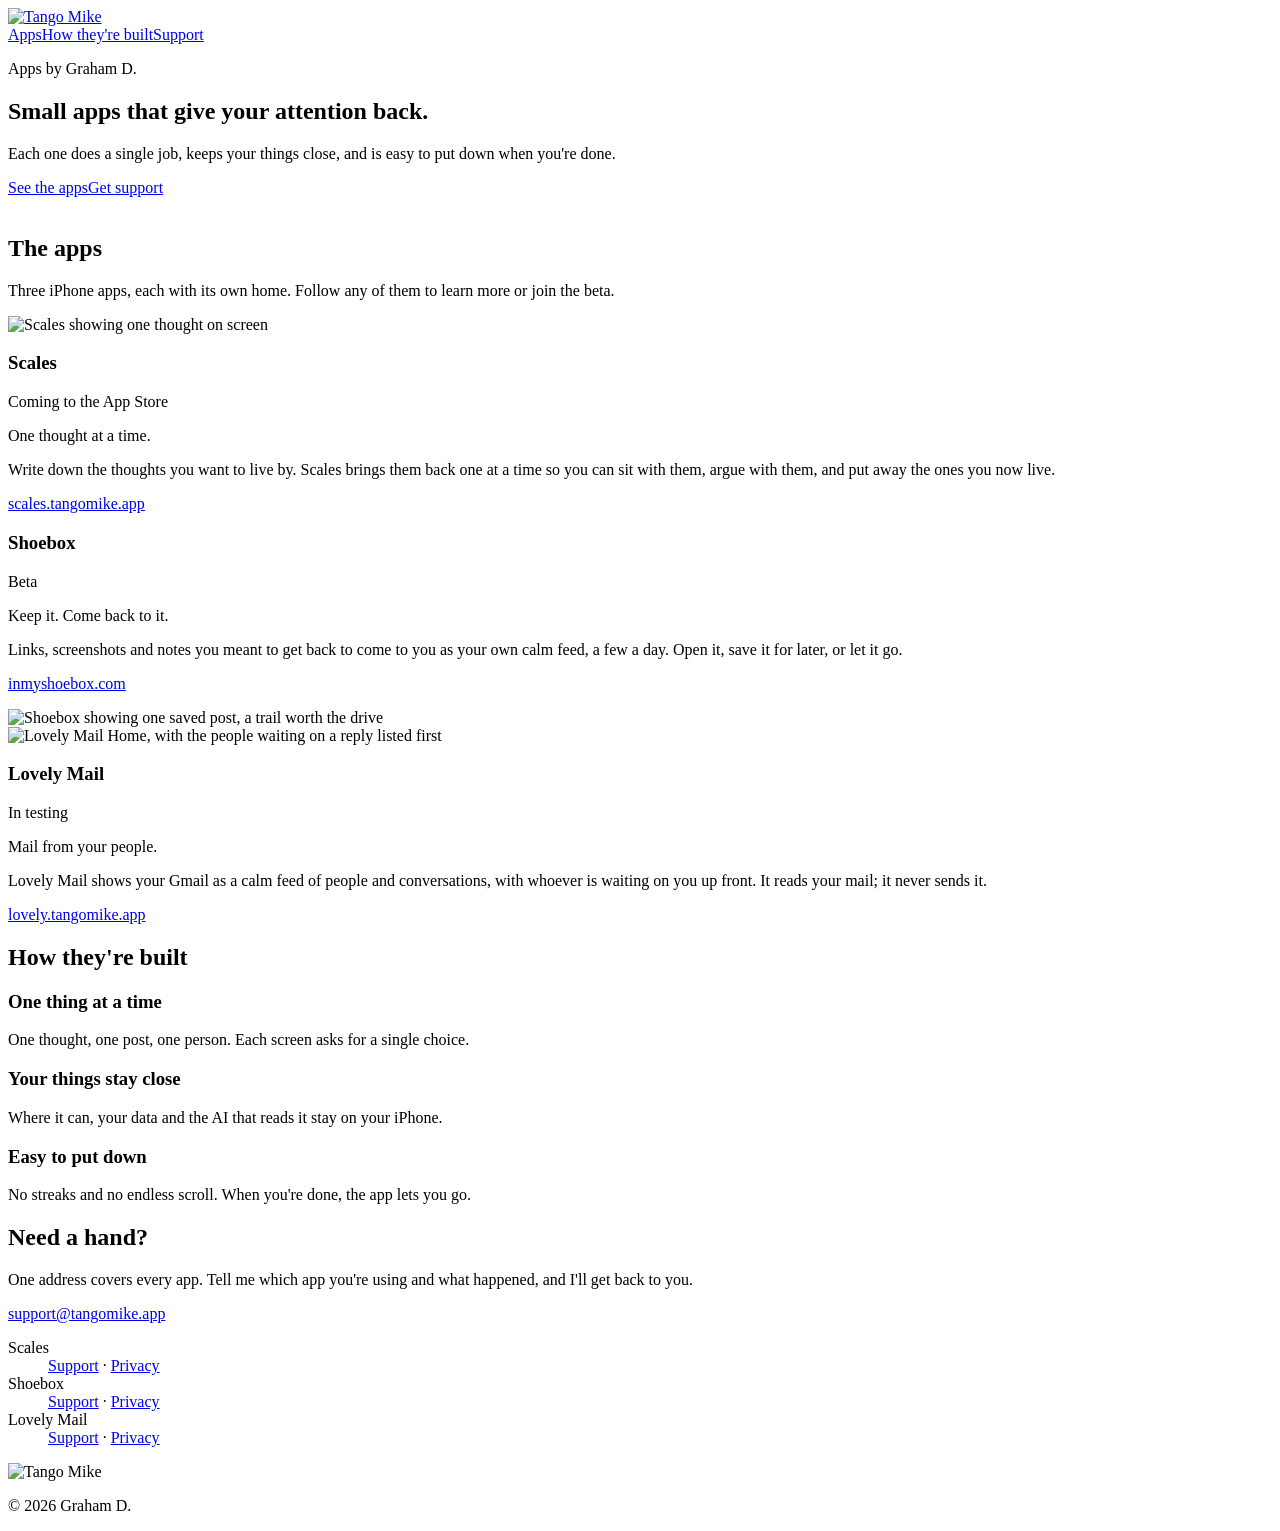
==== site/index.html @ e51c9d8f "Navy app icon for favicon, home-screen icon and share card; sharper hero mark - favicon.ico/png and " ====
<!doctype html>
<html lang="en">
<head>
<meta charset="utf-8">
<meta name="viewport" content="width=device-width, initial-scale=1">
<title>Tango Mike: Small apps that give your attention back</title>
<meta name="description" content="Small iPhone apps by Graham D.: Scales, Shoebox and Lovely Mail. Each does one job and is easy to put down.">
<meta property="og:title" content="Tango Mike">
<meta property="og:description" content="Small iPhone apps by Graham D.: Scales, Shoebox and Lovely Mail.">
<meta property="og:type" content="website">
<meta property="og:url" content="https://tangomike.app/">
<meta property="og:image" content="https://tangomike.app/img/og.png">
<meta property="og:image:width" content="1200">
<meta property="og:image:height" content="630">
<meta property="og:image:alt" content="The Tango Mike mark on navy">
<meta name="twitter:card" content="summary_large_image">
<meta name="theme-color" content="#FFFFFF">
<link rel="icon" href="/favicon.ico" sizes="any"><link rel="icon" type="image/png" href="/favicon.png">
<link rel="apple-touch-icon" href="/apple-touch-icon.png">
<link rel="stylesheet" href="/site.css?v=1.0.0">
</head>
<body>
<header><div class="wrap">
  <a class="logo" href="/" aria-label="Tango Mike home"><img src="/img/logo.png" alt="Tango Mike"></a>
  <nav aria-label="Main"><a href="#apps">Apps</a><a href="#how">How they're built</a><a href="#support">Support</a></nav>
</div></header>

<main>
<section class="hero"><div class="wrap">
  <div class="txt">
    <p class="eyebrow">Apps by Graham D.</p>
    <h1 class="heavy">Small apps that give your attention back.</h1>
    <p class="lede">Each one does a single job, keeps your things close, and is easy to put down when you're done.</p>
    <div class="ctas"><a class="btn solid" href="#apps">See the apps</a><a class="btn line" href="#support">Get support</a></div>
  </div>
  <div class="mark"><img src="/img/mark.png" alt=""></div>
</div></section>

<section class="apps" id="apps"><div class="wrap">
  <div class="intro">
    <h2 class="heavy">The apps</h2>
    <p>Three iPhone apps, each with its own home. Follow any of them to learn more or join the beta.</p>
  </div>

  <article class="app scales">
    <div class="pic"><img class="shot" src="/img/scales.png" alt="Scales showing one thought on screen"></div>
    <div class="txt">
      <div class="name"><h3 class="heavy">Scales</h3><span class="tag">Coming to the App Store</span></div>
      <p class="line1">One thought at a time.</p>
      <p class="desc">Write down the thoughts you want to live by. Scales brings them back one at a time so you can sit with them, argue with them, and put away the ones you now live.</p>
      <p class="go"><a href="https://scales.tangomike.app">scales.tangomike.app</a></p>
    </div>
  </article>

  <article class="app shoebox rev">
    <div class="txt">
      <div class="name"><h3 class="heavy">Shoebox</h3><span class="tag">Beta</span></div>
      <p class="line1">Keep it. Come back to it.</p>
      <p class="desc">Links, screenshots and notes you meant to get back to come to you as your own calm feed, a few a day. Open it, save it for later, or let it go.</p>
      <p class="go"><a href="https://inmyshoebox.com">inmyshoebox.com</a></p>
    </div>
    <div class="pic"><img class="shot framed" src="/img/shoebox.png" alt="Shoebox showing one saved post, a trail worth the drive"></div>
  </article>

  <article class="app lovely">
    <div class="pic"><img class="shot framed light" src="/img/lovely.png" alt="Lovely Mail Home, with the people waiting on a reply listed first"></div>
    <div class="txt">
      <div class="name"><h3 class="heavy">Lovely Mail</h3><span class="tag">In testing</span></div>
      <p class="line1">Mail from your people.</p>
      <p class="desc">Lovely Mail shows your Gmail as a calm feed of people and conversations, with whoever is waiting on you up front. It reads your mail; it never sends it.</p>
      <p class="go"><a href="https://lovely.tangomike.app">lovely.tangomike.app</a></p>
    </div>
  </article>
</div></section>

<section class="how" id="how"><div class="wrap">
  <h2 class="heavy">How they're built</h2>
  <div class="three">
    <div><h3>One thing at a time</h3><p>One thought, one post, one person. Each screen asks for a single choice.</p></div>
    <div><h3>Your things stay close</h3><p>Where it can, your data and the AI that reads it stay on your iPhone.</p></div>
    <div><h3>Easy to put down</h3><p>No streaks and no endless scroll. When you're done, the app lets you go.</p></div>
  </div>
</div></section>

<section class="support" id="support"><div class="wrap">
  <div class="txt">
    <h2 class="heavy">Need a hand?</h2>
    <p>One address covers every app. Tell me which app you're using and what happened, and I'll get back to you.</p>
    <a class="mail" href="mailto:support@tangomike.app">support@tangomike.app</a>
  </div>
  <dl>
    <dt>Scales</dt><dd><a href="https://scales.tangomike.app/support">Support</a> · <a href="https://scales.tangomike.app/privacy">Privacy</a></dd>
    <dt>Shoebox</dt><dd><a href="https://inmyshoebox.com/support">Support</a> · <a href="https://inmyshoebox.com/privacy">Privacy</a></dd>
    <dt>Lovely Mail</dt><dd><a href="https://lovely.tangomike.app/support">Support</a> · <a href="https://lovely.tangomike.app/privacy">Privacy</a></dd>
  </dl>
</div></section>
</main>

<footer><div class="wrap">
  <img src="/img/logo.png" alt="Tango Mike">
  <p>© 2026 Graham D.</p>
</div></footer>
</body>
</html>
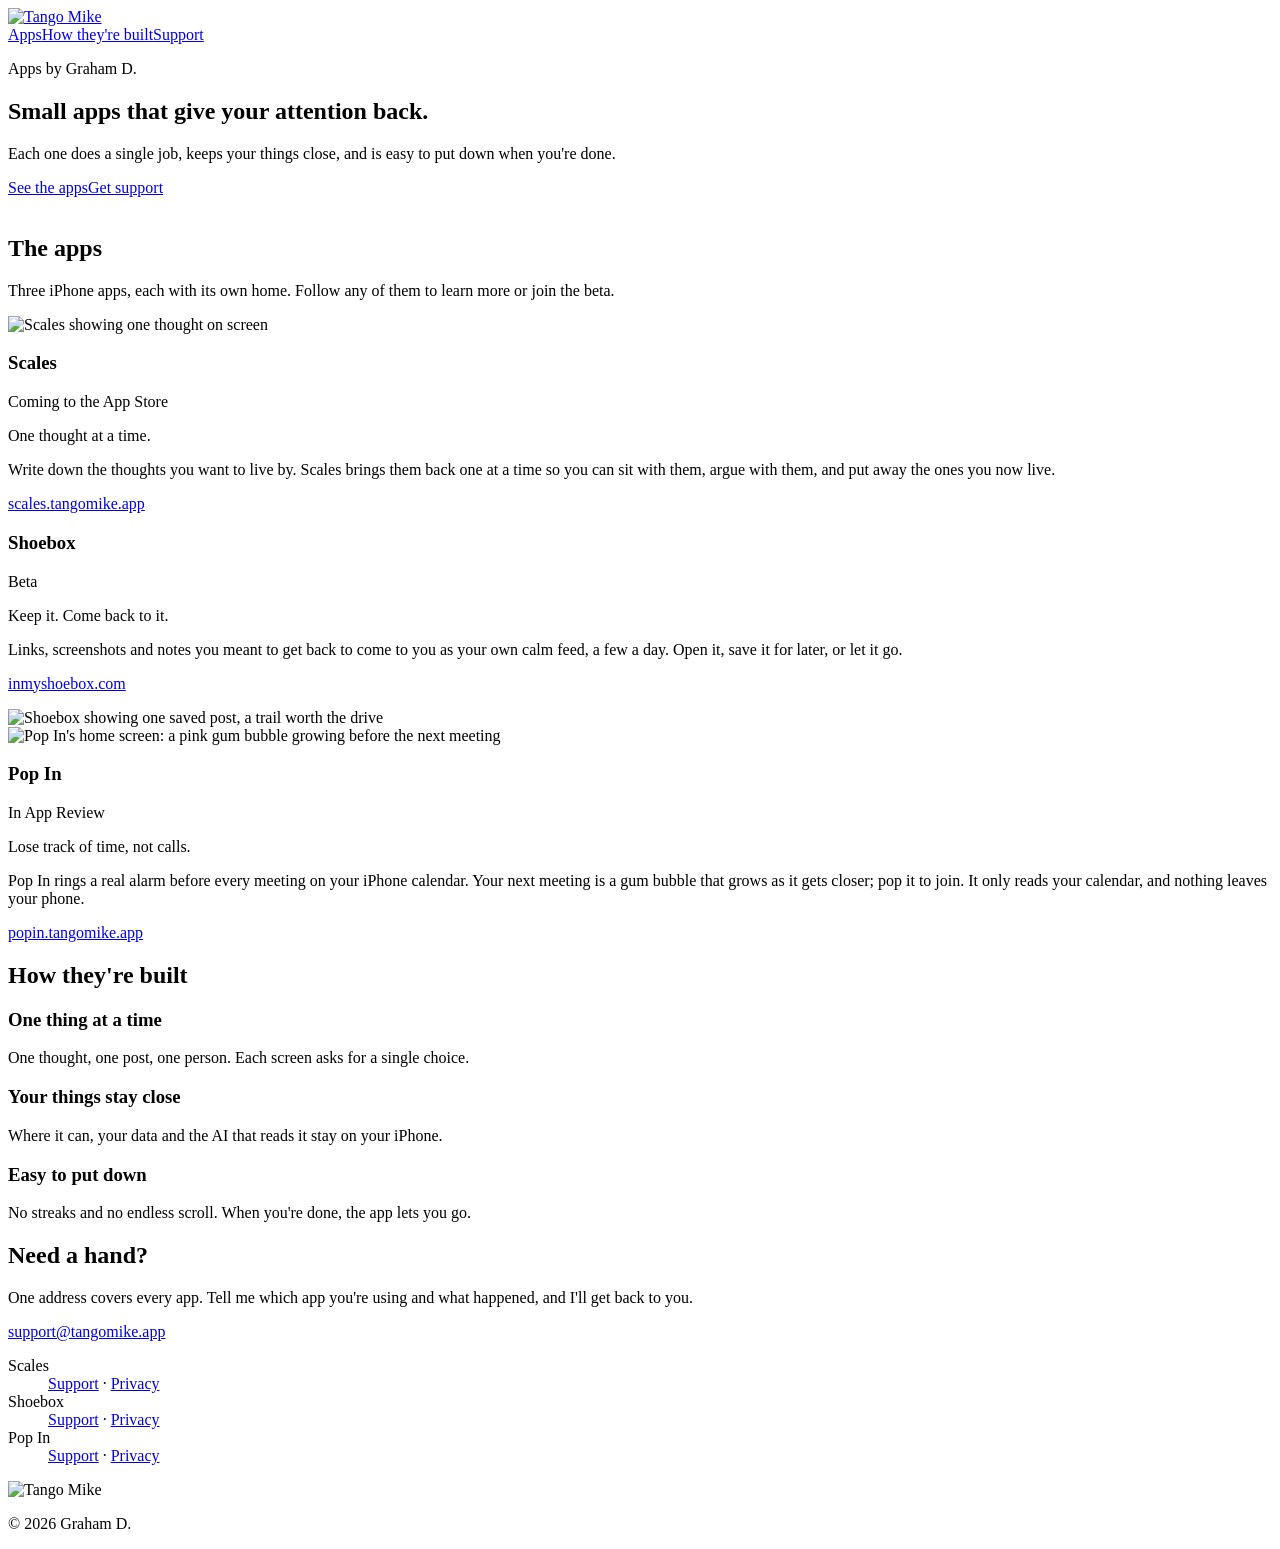
==== commit e212f27f: "Pop In replaces Lovely Mail on the home page Co-Authored-By: Claude Opus 5.5 <noreply@anthropic.com>" ====
--- a/site/index.html
+++ b/site/index.html
@@ -4,9 +4,9 @@
 <meta charset="utf-8">
 <meta name="viewport" content="width=device-width, initial-scale=1">
 <title>Tango Mike: Small apps that give your attention back</title>
-<meta name="description" content="Small iPhone apps by Graham D.: Scales, Shoebox and Lovely Mail. Each does one job and is easy to put down.">
+<meta name="description" content="Small iPhone apps by Graham D.: Scales, Shoebox and Pop In. Each does one job and is easy to put down.">
 <meta property="og:title" content="Tango Mike">
-<meta property="og:description" content="Small iPhone apps by Graham D.: Scales, Shoebox and Lovely Mail.">
+<meta property="og:description" content="Small iPhone apps by Graham D.: Scales, Shoebox and Pop In.">
 <meta property="og:type" content="website">
 <meta property="og:url" content="https://tangomike.app/">
 <meta property="og:image" content="https://tangomike.app/img/og.png">
@@ -62,13 +62,13 @@
     <div class="pic"><img class="shot framed" src="/img/shoebox.png" alt="Shoebox showing one saved post, a trail worth the drive"></div>
   </article>
 
-  <article class="app lovely">
-    <div class="pic"><img class="shot framed light" src="/img/lovely.png" alt="Lovely Mail Home, with the people waiting on a reply listed first"></div>
+  <article class="app popin">
+    <div class="pic"><img class="shot framed light" src="/img/popin.png" alt="Pop In's home screen: a pink gum bubble growing before the next meeting"></div>
     <div class="txt">
-      <div class="name"><h3 class="heavy">Lovely Mail</h3><span class="tag">In testing</span></div>
-      <p class="line1">Mail from your people.</p>
-      <p class="desc">Lovely Mail shows your Gmail as a calm feed of people and conversations, with whoever is waiting on you up front. It reads your mail; it never sends it.</p>
-      <p class="go"><a href="https://lovely.tangomike.app">lovely.tangomike.app</a></p>
+      <div class="name"><h3 class="heavy">Pop In</h3><span class="tag">In App Review</span></div>
+      <p class="line1">Lose track of time, not calls.</p>
+      <p class="desc">Pop In rings a real alarm before every meeting on your iPhone calendar. Your next meeting is a gum bubble that grows as it gets closer; pop it to join. It only reads your calendar, and nothing leaves your phone.</p>
+      <p class="go"><a href="https://popin.tangomike.app">popin.tangomike.app</a></p>
     </div>
   </article>
 </div></section>
@@ -91,7 +91,7 @@
   <dl>
     <dt>Scales</dt><dd><a href="https://scales.tangomike.app/support">Support</a> · <a href="https://scales.tangomike.app/privacy">Privacy</a></dd>
     <dt>Shoebox</dt><dd><a href="https://inmyshoebox.com/support">Support</a> · <a href="https://inmyshoebox.com/privacy">Privacy</a></dd>
-    <dt>Lovely Mail</dt><dd><a href="https://lovely.tangomike.app/support">Support</a> · <a href="https://lovely.tangomike.app/privacy">Privacy</a></dd>
+    <dt>Pop In</dt><dd><a href="https://popin.tangomike.app/support.html">Support</a> · <a href="https://popin.tangomike.app/privacy.html">Privacy</a></dd>
   </dl>
 </div></section>
 </main>
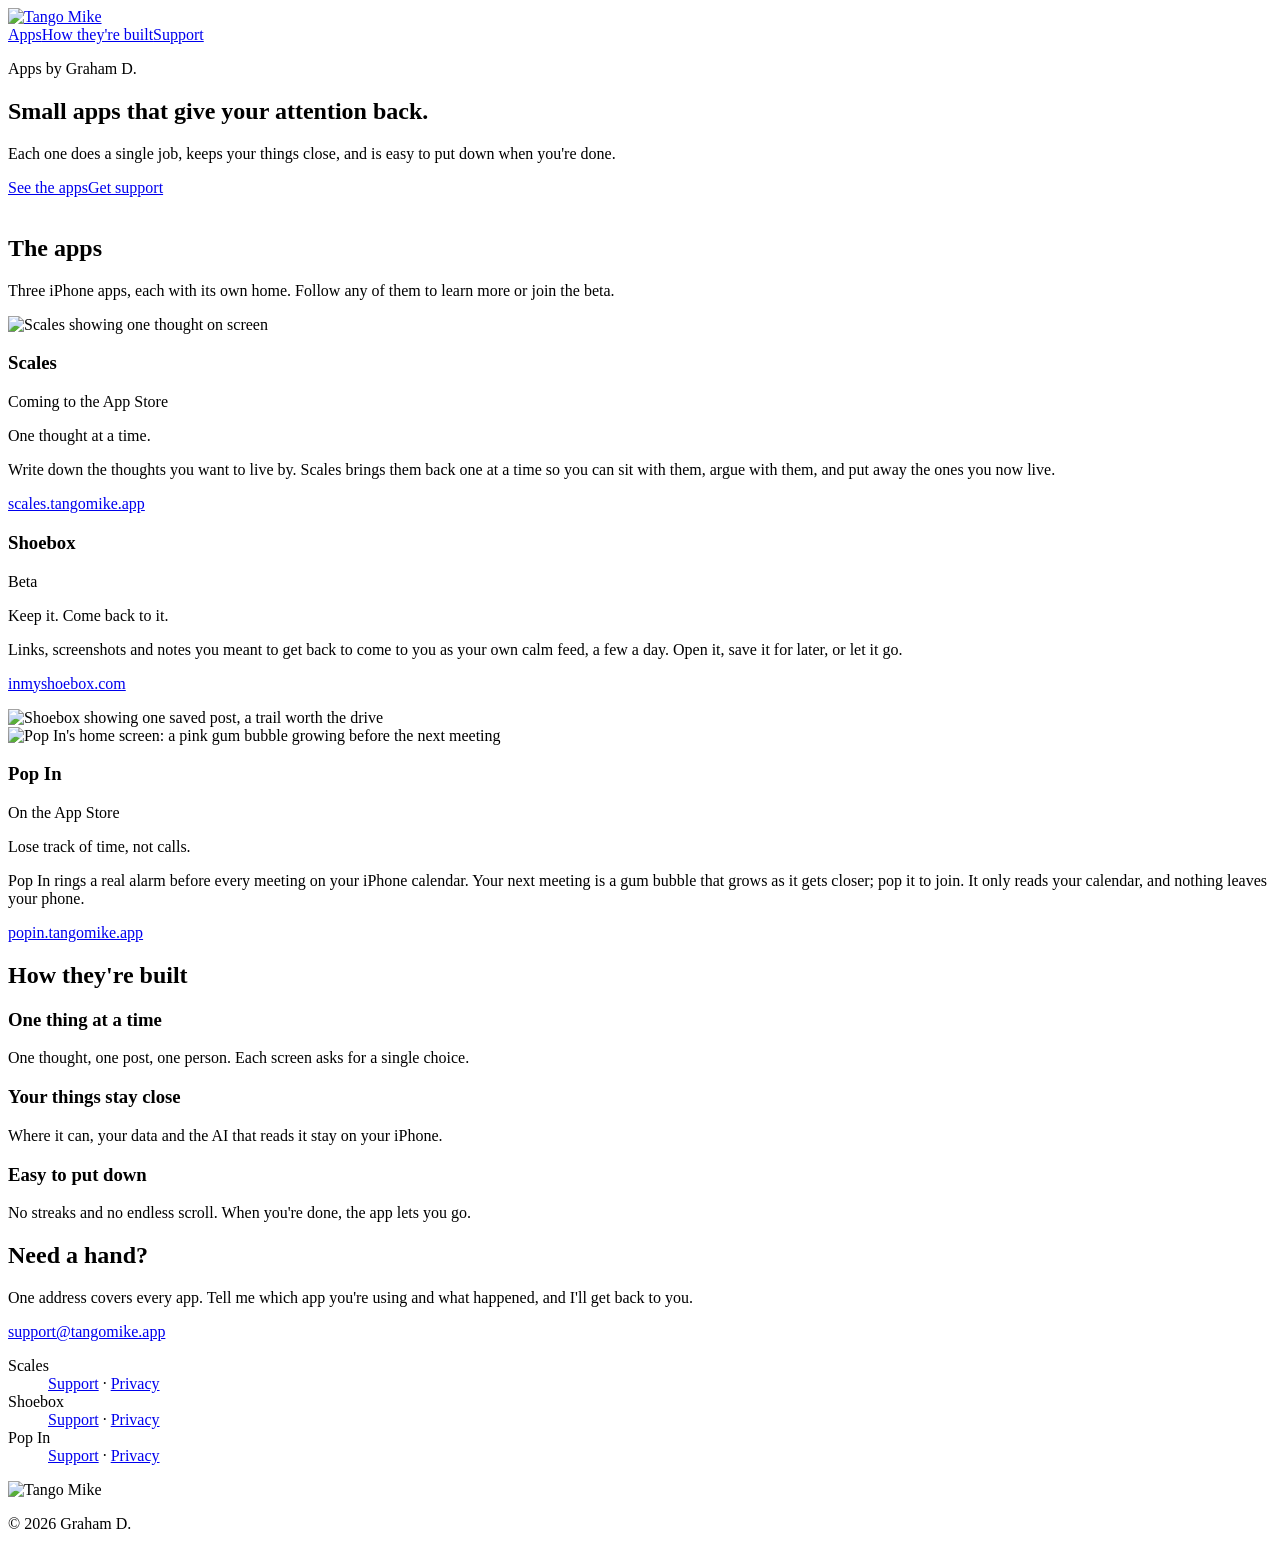
==== commit 2003b10c: "Pop In: tag On the App Store (merge after Apple approval) Co-Authored-By: Claude Opus 5.5 <noreply@a" ====
--- a/site/index.html
+++ b/site/index.html
@@ -65,7 +65,7 @@
   <article class="app popin">
     <div class="pic"><img class="shot framed light" src="/img/popin.png" alt="Pop In's home screen: a pink gum bubble growing before the next meeting"></div>
     <div class="txt">
-      <div class="name"><h3 class="heavy">Pop In</h3><span class="tag">In App Review</span></div>
+      <div class="name"><h3 class="heavy">Pop In</h3><span class="tag">On the App Store</span></div>
       <p class="line1">Lose track of time, not calls.</p>
       <p class="desc">Pop In rings a real alarm before every meeting on your iPhone calendar. Your next meeting is a gum bubble that grows as it gets closer; pop it to join. It only reads your calendar, and nothing leaves your phone.</p>
       <p class="go"><a href="https://popin.tangomike.app">popin.tangomike.app</a></p>
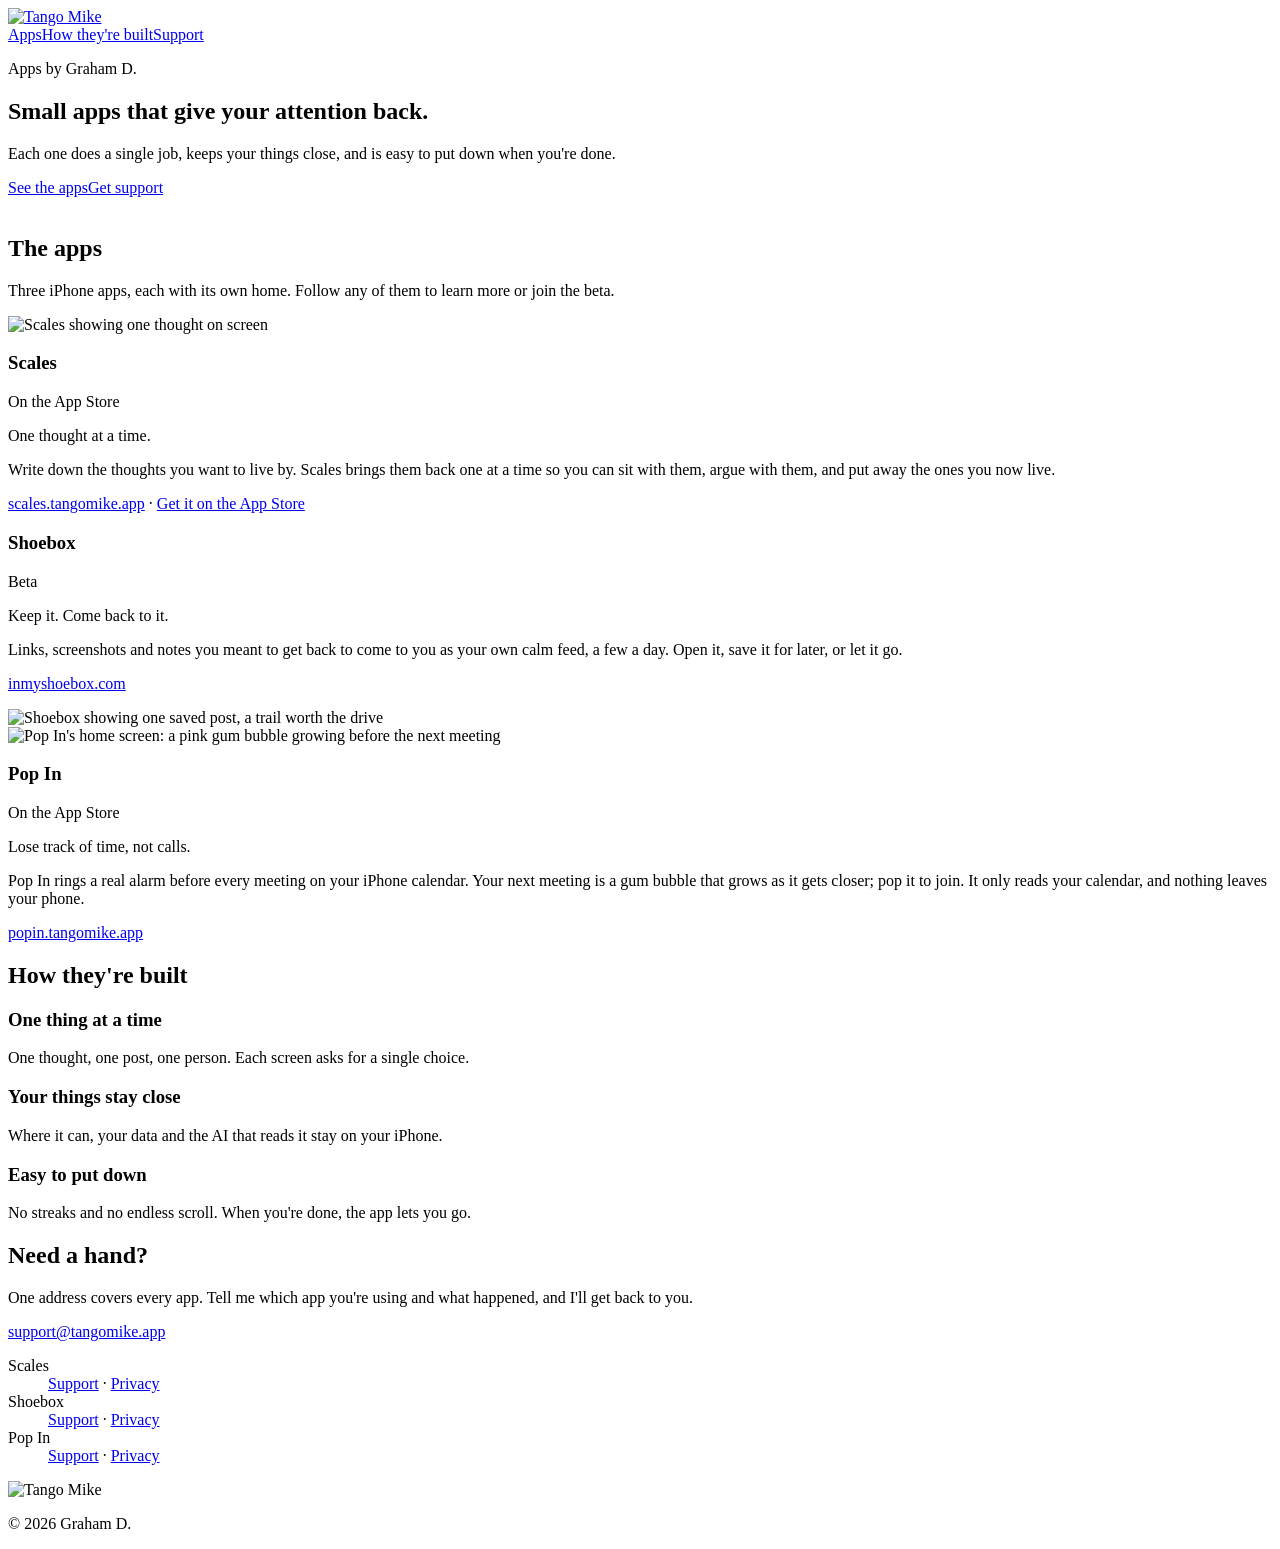
==== commit b0d1810c: "Scales is on the App Store: tag and App Store link Co-Authored-By: Claude Opus 5.5 <noreply@anthropi" ====
--- a/site/index.html
+++ b/site/index.html
@@ -45,10 +45,10 @@
   <article class="app scales">
     <div class="pic"><img class="shot" src="/img/scales.png" alt="Scales showing one thought on screen"></div>
     <div class="txt">
-      <div class="name"><h3 class="heavy">Scales</h3><span class="tag">Coming to the App Store</span></div>
+      <div class="name"><h3 class="heavy">Scales</h3><span class="tag">On the App Store</span></div>
       <p class="line1">One thought at a time.</p>
       <p class="desc">Write down the thoughts you want to live by. Scales brings them back one at a time so you can sit with them, argue with them, and put away the ones you now live.</p>
-      <p class="go"><a href="https://scales.tangomike.app">scales.tangomike.app</a></p>
+      <p class="go"><a href="https://scales.tangomike.app">scales.tangomike.app</a> · <a href="https://apps.apple.com/app/apple-store/id6827552145?pt=126294308&amp;ct=tangomike&amp;mt=8">Get it on the App Store</a></p>
     </div>
   </article>
 
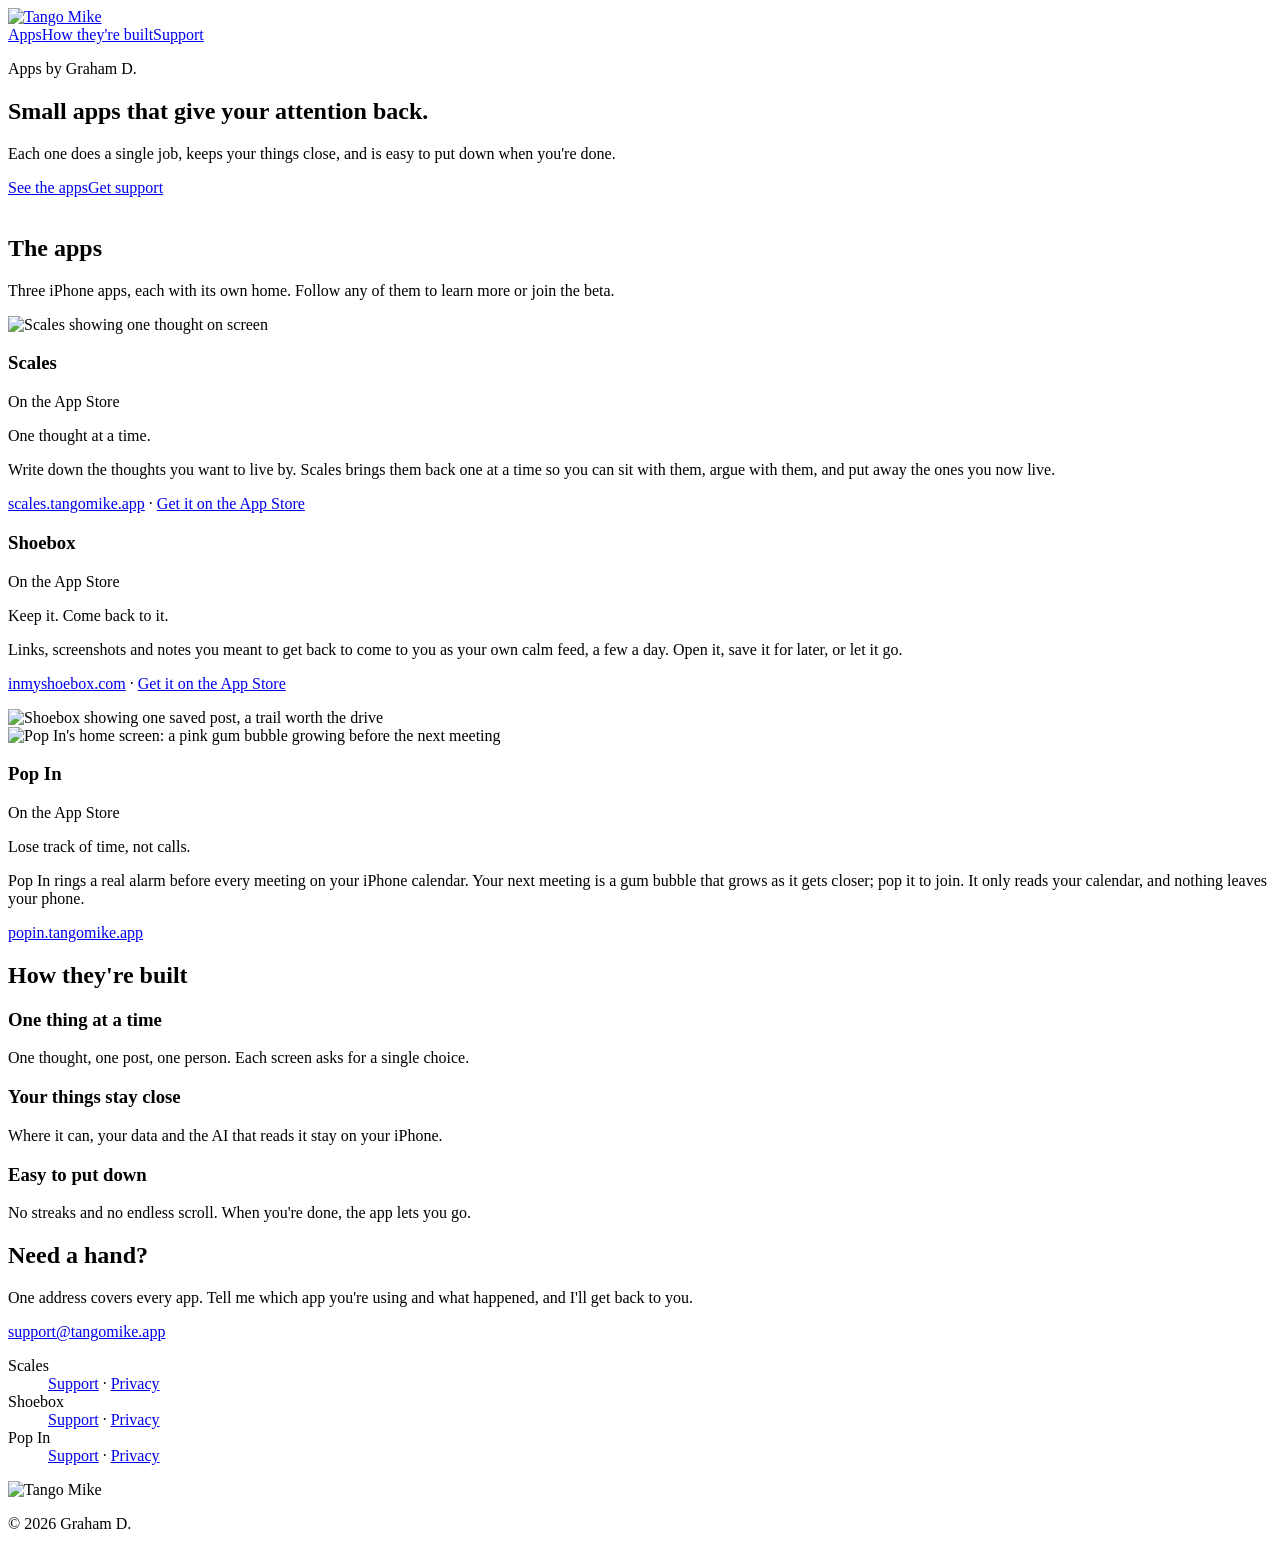
==== commit 7cfc7609: "Shoebox is on the App Store: tag and App Store link Co-Authored-By: Claude Opus 5.5 <noreply@anthrop" ====
--- a/site/index.html
+++ b/site/index.html
@@ -54,10 +54,10 @@
 
   <article class="app shoebox rev">
     <div class="txt">
-      <div class="name"><h3 class="heavy">Shoebox</h3><span class="tag">Beta</span></div>
+      <div class="name"><h3 class="heavy">Shoebox</h3><span class="tag">On the App Store</span></div>
       <p class="line1">Keep it. Come back to it.</p>
       <p class="desc">Links, screenshots and notes you meant to get back to come to you as your own calm feed, a few a day. Open it, save it for later, or let it go.</p>
-      <p class="go"><a href="https://inmyshoebox.com">inmyshoebox.com</a></p>
+      <p class="go"><a href="https://inmyshoebox.com">inmyshoebox.com</a> · <a href="https://apps.apple.com/app/apple-store/id6827411421?pt=126294308&amp;ct=tangomike&amp;mt=8">Get it on the App Store</a></p>
     </div>
     <div class="pic"><img class="shot framed" src="/img/shoebox.png" alt="Shoebox showing one saved post, a trail worth the drive"></div>
   </article>
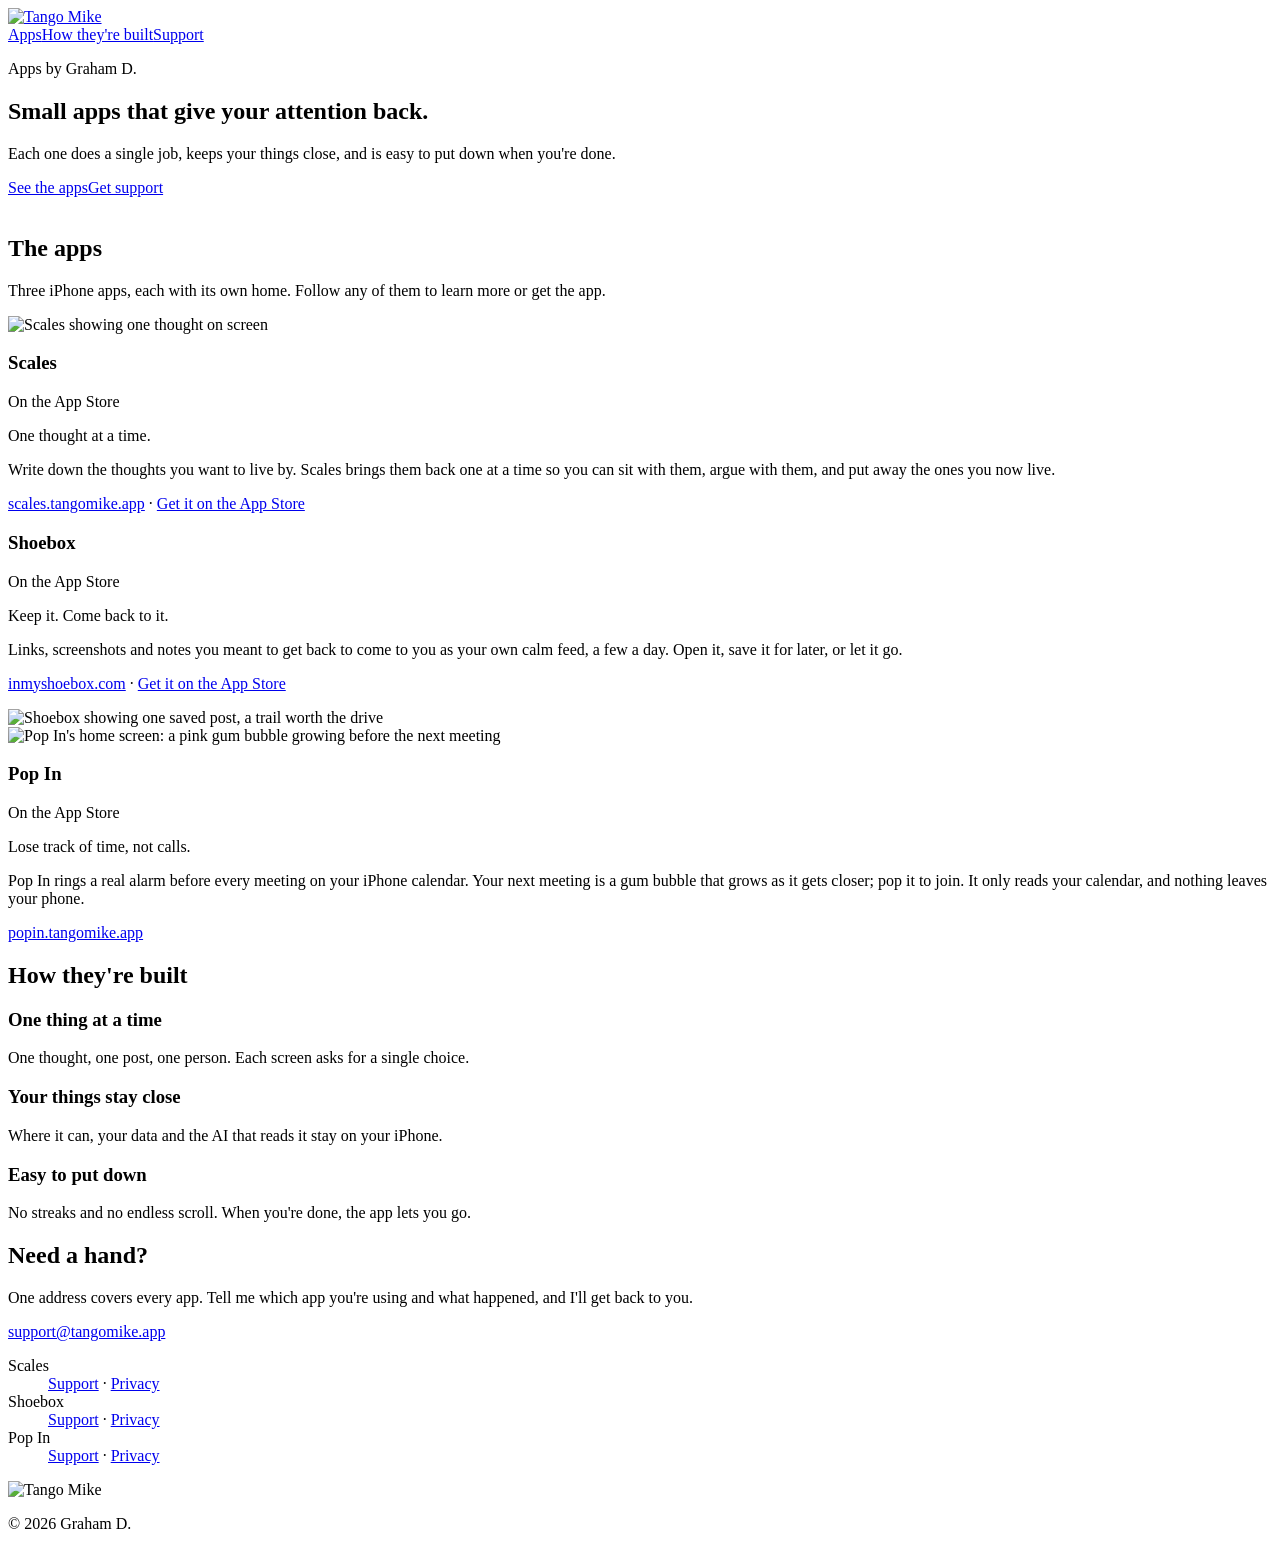
==== commit ad60af79: "All three apps are on the App Store: intro line Co-Authored-By: Claude Opus 5.5 <noreply@anthropic.c" ====
--- a/site/index.html
+++ b/site/index.html
@@ -39,7 +39,7 @@
 <section class="apps" id="apps"><div class="wrap">
   <div class="intro">
     <h2 class="heavy">The apps</h2>
-    <p>Three iPhone apps, each with its own home. Follow any of them to learn more or join the beta.</p>
+    <p>Three iPhone apps, each with its own home. Follow any of them to learn more or get the app.</p>
   </div>
 
   <article class="app scales">
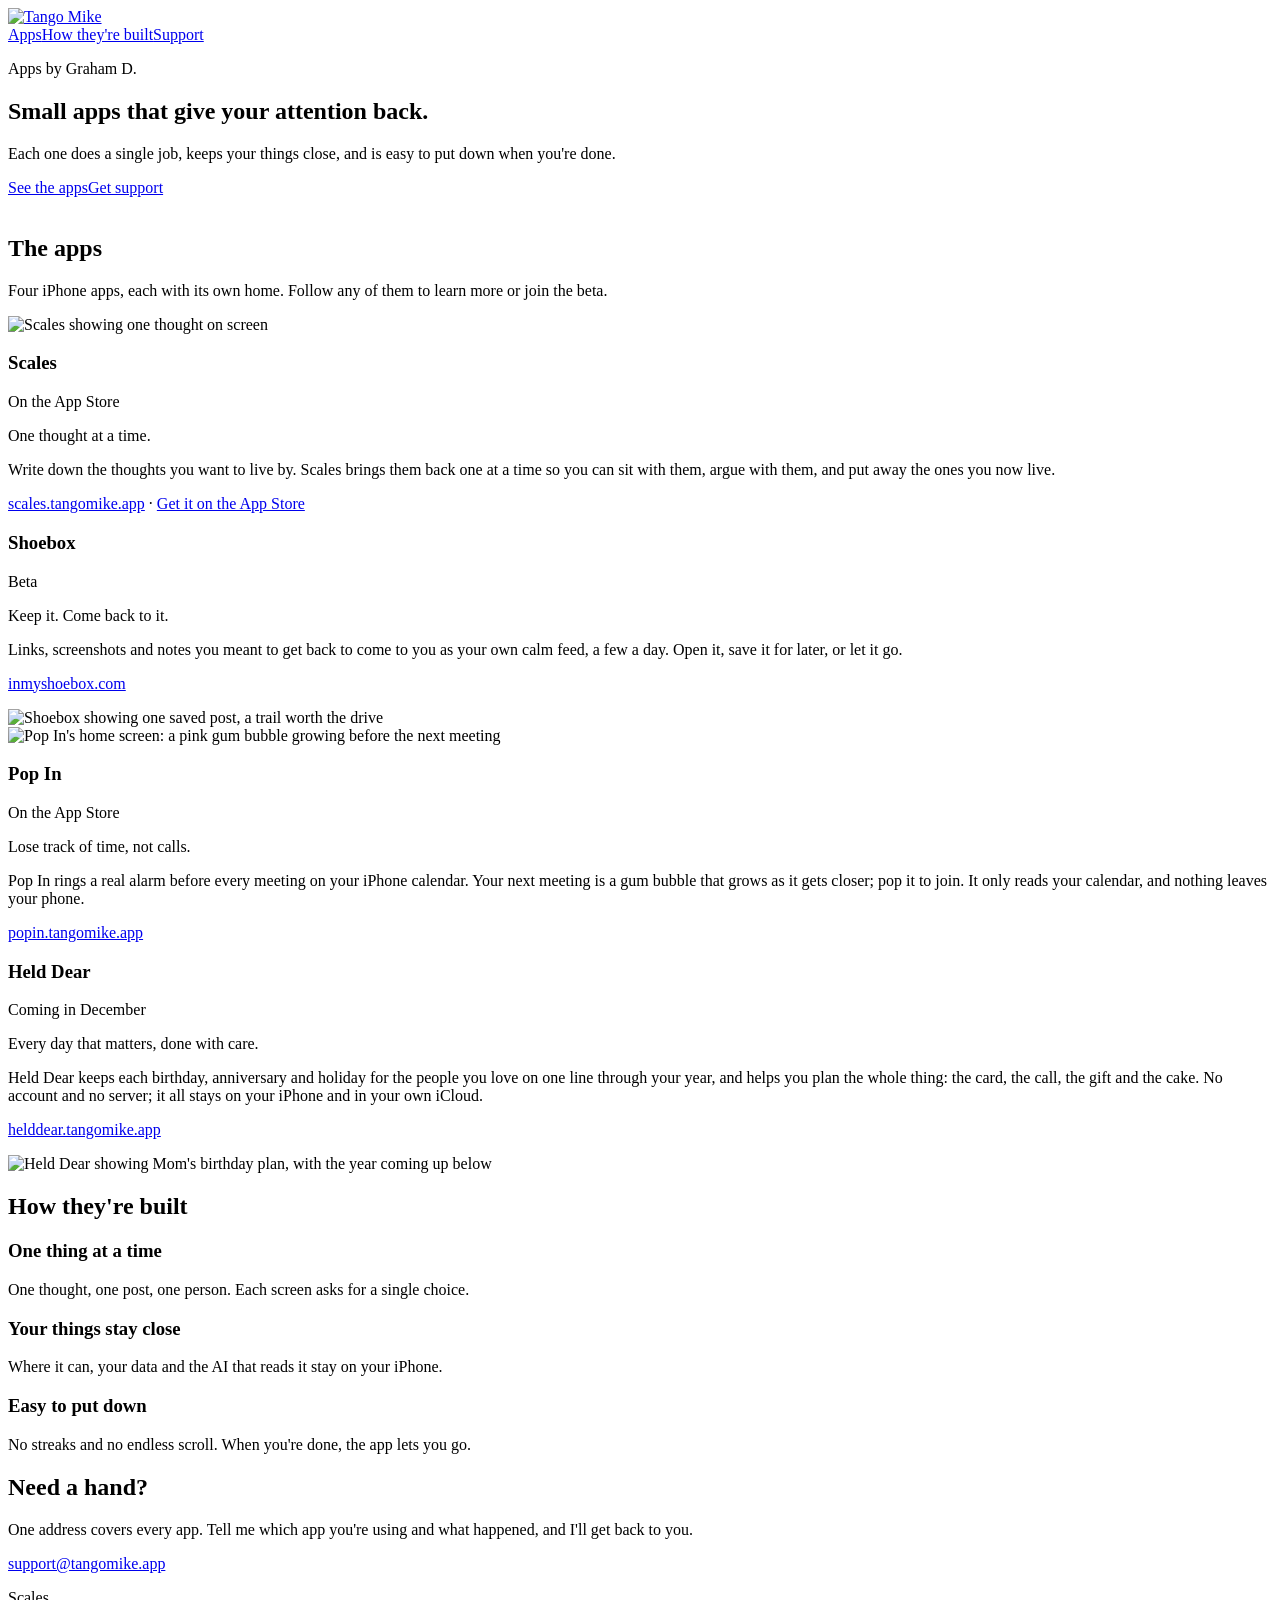
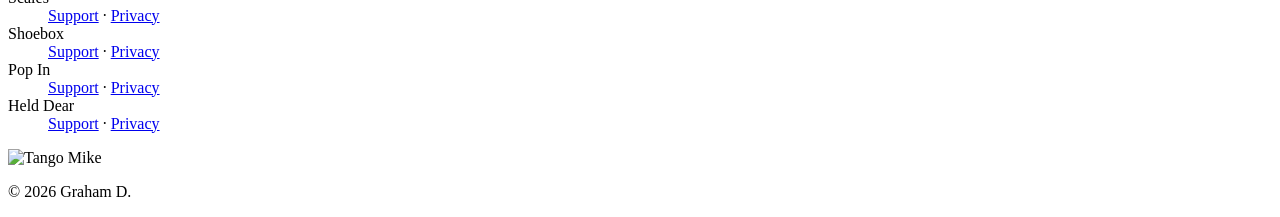
==== commit c184f652: "Add Held Dear; keep the support email visible Cloudflare's email hiding swaps mailto links for a scr" ====
--- a/site/index.html
+++ b/site/index.html
@@ -4,9 +4,9 @@
 <meta charset="utf-8">
 <meta name="viewport" content="width=device-width, initial-scale=1">
 <title>Tango Mike: Small apps that give your attention back</title>
-<meta name="description" content="Small iPhone apps by Graham D.: Scales, Shoebox and Pop In. Each does one job and is easy to put down.">
+<meta name="description" content="Small iPhone apps by Graham D.: Scales, Shoebox, Pop In and Held Dear. Each does one job and is easy to put down.">
 <meta property="og:title" content="Tango Mike">
-<meta property="og:description" content="Small iPhone apps by Graham D.: Scales, Shoebox and Pop In.">
+<meta property="og:description" content="Small iPhone apps by Graham D.: Scales, Shoebox, Pop In and Held Dear.">
 <meta property="og:type" content="website">
 <meta property="og:url" content="https://tangomike.app/">
 <meta property="og:image" content="https://tangomike.app/img/og.png">
@@ -39,7 +39,7 @@
 <section class="apps" id="apps"><div class="wrap">
   <div class="intro">
     <h2 class="heavy">The apps</h2>
-    <p>Three iPhone apps, each with its own home. Follow any of them to learn more or get the app.</p>
+    <p>Four iPhone apps, each with its own home. Follow any of them to learn more or join the beta.</p>
   </div>
 
   <article class="app scales">
@@ -54,10 +54,10 @@
 
   <article class="app shoebox rev">
     <div class="txt">
-      <div class="name"><h3 class="heavy">Shoebox</h3><span class="tag">On the App Store</span></div>
+      <div class="name"><h3 class="heavy">Shoebox</h3><span class="tag">Beta</span></div>
       <p class="line1">Keep it. Come back to it.</p>
       <p class="desc">Links, screenshots and notes you meant to get back to come to you as your own calm feed, a few a day. Open it, save it for later, or let it go.</p>
-      <p class="go"><a href="https://inmyshoebox.com">inmyshoebox.com</a> · <a href="https://apps.apple.com/app/apple-store/id6827411421?pt=126294308&amp;ct=tangomike&amp;mt=8">Get it on the App Store</a></p>
+      <p class="go"><a href="https://inmyshoebox.com">inmyshoebox.com</a></p>
     </div>
     <div class="pic"><img class="shot framed" src="/img/shoebox.png" alt="Shoebox showing one saved post, a trail worth the drive"></div>
   </article>
@@ -70,6 +70,16 @@
       <p class="desc">Pop In rings a real alarm before every meeting on your iPhone calendar. Your next meeting is a gum bubble that grows as it gets closer; pop it to join. It only reads your calendar, and nothing leaves your phone.</p>
       <p class="go"><a href="https://popin.tangomike.app">popin.tangomike.app</a></p>
     </div>
+  </article>
+
+  <article class="app helddear rev">
+    <div class="txt">
+      <div class="name"><h3 class="heavy">Held Dear</h3><span class="tag">Coming in December</span></div>
+      <p class="line1">Every day that matters, done with care.</p>
+      <p class="desc">Held Dear keeps each birthday, anniversary and holiday for the people you love on one line through your year, and helps you plan the whole thing: the card, the call, the gift and the cake. No account and no server; it all stays on your iPhone and in your own iCloud.</p>
+      <p class="go"><a href="https://helddear.tangomike.app">helddear.tangomike.app</a></p>
+    </div>
+    <div class="pic"><img class="shot framed" src="/img/helddear.png" alt="Held Dear showing Mom's birthday plan, with the year coming up below"></div>
   </article>
 </div></section>
 
@@ -86,12 +96,13 @@
   <div class="txt">
     <h2 class="heavy">Need a hand?</h2>
     <p>One address covers every app. Tell me which app you're using and what happened, and I'll get back to you.</p>
-    <a class="mail" href="mailto:support@tangomike.app">support@tangomike.app</a>
+    <!--email_off--><a class="mail" href="mailto:support@tangomike.app">support@tangomike.app</a><!--/email_off-->
   </div>
   <dl>
     <dt>Scales</dt><dd><a href="https://scales.tangomike.app/support">Support</a> · <a href="https://scales.tangomike.app/privacy">Privacy</a></dd>
     <dt>Shoebox</dt><dd><a href="https://inmyshoebox.com/support">Support</a> · <a href="https://inmyshoebox.com/privacy">Privacy</a></dd>
     <dt>Pop In</dt><dd><a href="https://popin.tangomike.app/support.html">Support</a> · <a href="https://popin.tangomike.app/privacy.html">Privacy</a></dd>
+    <dt>Held Dear</dt><dd><a href="https://helddear.tangomike.app/support">Support</a> · <a href="https://helddear.tangomike.app/privacy">Privacy</a></dd>
   </dl>
 </div></section>
 </main>
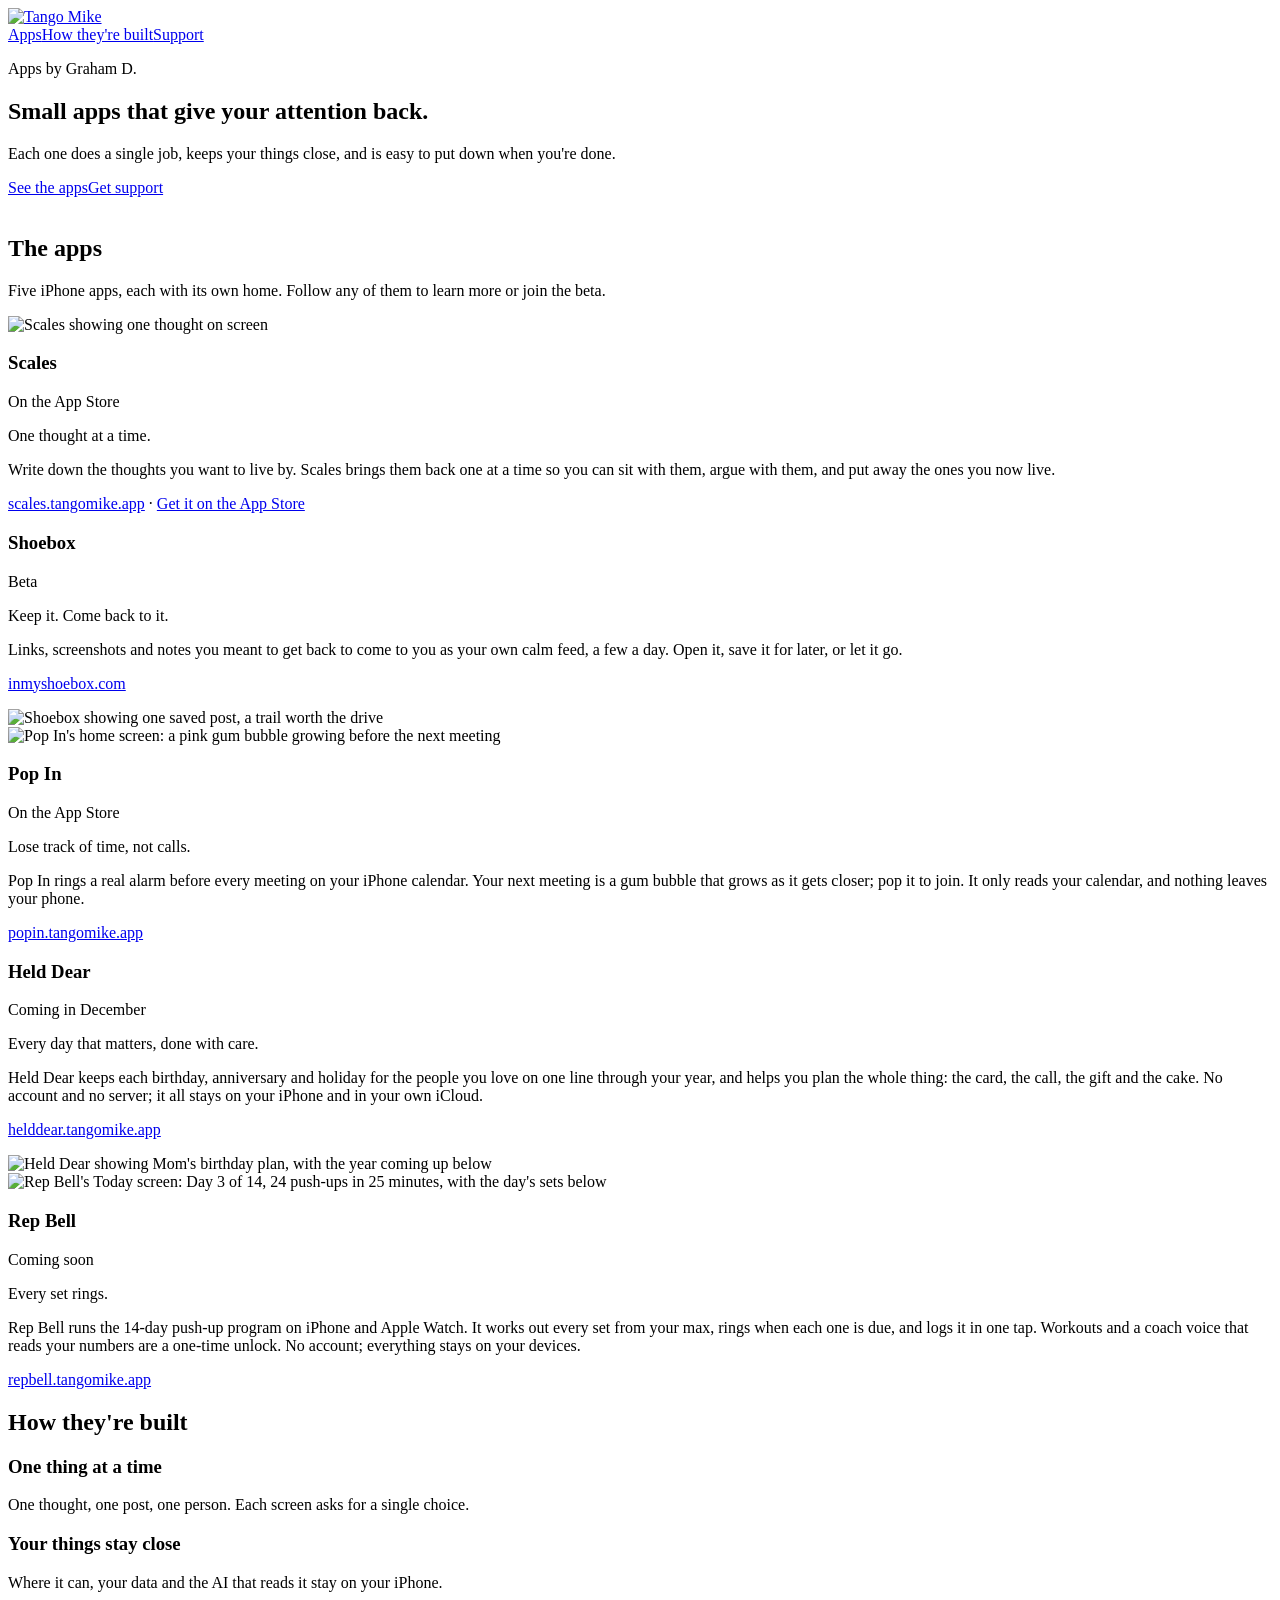
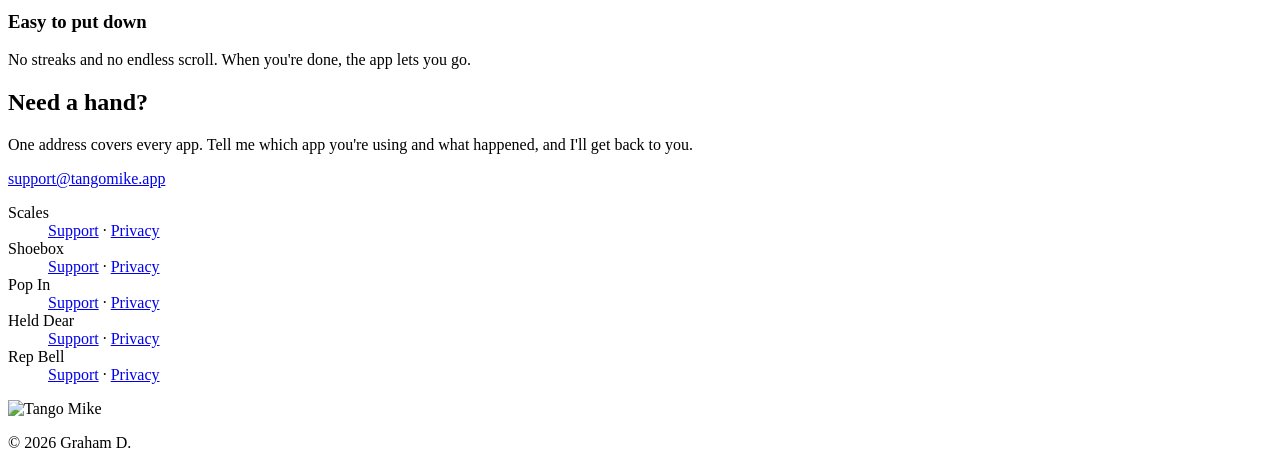
==== commit 946a50ff: "Add Rep Bell to the home page Co-Authored-By: Claude Opus 5.5 <noreply@anthropic.com> Claude-Session" ====
--- a/site/index.html
+++ b/site/index.html
@@ -4,9 +4,9 @@
 <meta charset="utf-8">
 <meta name="viewport" content="width=device-width, initial-scale=1">
 <title>Tango Mike: Small apps that give your attention back</title>
-<meta name="description" content="Small iPhone apps by Graham D.: Scales, Shoebox, Pop In and Held Dear. Each does one job and is easy to put down.">
+<meta name="description" content="Small iPhone apps by Graham D.: Scales, Shoebox, Pop In, Held Dear and Rep Bell. Each does one job and is easy to put down.">
 <meta property="og:title" content="Tango Mike">
-<meta property="og:description" content="Small iPhone apps by Graham D.: Scales, Shoebox, Pop In and Held Dear.">
+<meta property="og:description" content="Small iPhone apps by Graham D.: Scales, Shoebox, Pop In, Held Dear and Rep Bell.">
 <meta property="og:type" content="website">
 <meta property="og:url" content="https://tangomike.app/">
 <meta property="og:image" content="https://tangomike.app/img/og.png">
@@ -17,7 +17,7 @@
 <meta name="theme-color" content="#FFFFFF">
 <link rel="icon" href="/favicon.ico" sizes="any"><link rel="icon" type="image/png" href="/favicon.png">
 <link rel="apple-touch-icon" href="/apple-touch-icon.png">
-<link rel="stylesheet" href="/site.css?v=1.0.0">
+<link rel="stylesheet" href="/site.css?v=1.1.0">
 </head>
 <body>
 <header><div class="wrap">
@@ -39,7 +39,7 @@
 <section class="apps" id="apps"><div class="wrap">
   <div class="intro">
     <h2 class="heavy">The apps</h2>
-    <p>Four iPhone apps, each with its own home. Follow any of them to learn more or join the beta.</p>
+    <p>Five iPhone apps, each with its own home. Follow any of them to learn more or join the beta.</p>
   </div>
 
   <article class="app scales">
@@ -81,6 +81,16 @@
     </div>
     <div class="pic"><img class="shot framed" src="/img/helddear.png" alt="Held Dear showing Mom's birthday plan, with the year coming up below"></div>
   </article>
+
+  <article class="app repbell">
+    <div class="pic"><img class="shot framed" src="/img/repbell.png" alt="Rep Bell's Today screen: Day 3 of 14, 24 push-ups in 25 minutes, with the day's sets below"></div>
+    <div class="txt">
+      <div class="name"><h3 class="heavy">Rep Bell</h3><span class="tag">Coming soon</span></div>
+      <p class="line1">Every set rings.</p>
+      <p class="desc">Rep Bell runs the 14-day push-up program on iPhone and Apple Watch. It works out every set from your max, rings when each one is due, and logs it in one tap. Workouts and a coach voice that reads your numbers are a one-time unlock. No account; everything stays on your devices.</p>
+      <p class="go"><a href="https://repbell.tangomike.app">repbell.tangomike.app</a></p>
+    </div>
+  </article>
 </div></section>
 
 <section class="how" id="how"><div class="wrap">
@@ -103,6 +113,7 @@
     <dt>Shoebox</dt><dd><a href="https://inmyshoebox.com/support">Support</a> · <a href="https://inmyshoebox.com/privacy">Privacy</a></dd>
     <dt>Pop In</dt><dd><a href="https://popin.tangomike.app/support.html">Support</a> · <a href="https://popin.tangomike.app/privacy.html">Privacy</a></dd>
     <dt>Held Dear</dt><dd><a href="https://helddear.tangomike.app/support">Support</a> · <a href="https://helddear.tangomike.app/privacy">Privacy</a></dd>
+    <dt>Rep Bell</dt><dd><a href="https://repbell.tangomike.app/support">Support</a> · <a href="https://repbell.tangomike.app/privacy">Privacy</a></dd>
   </dl>
 </div></section>
 </main>
